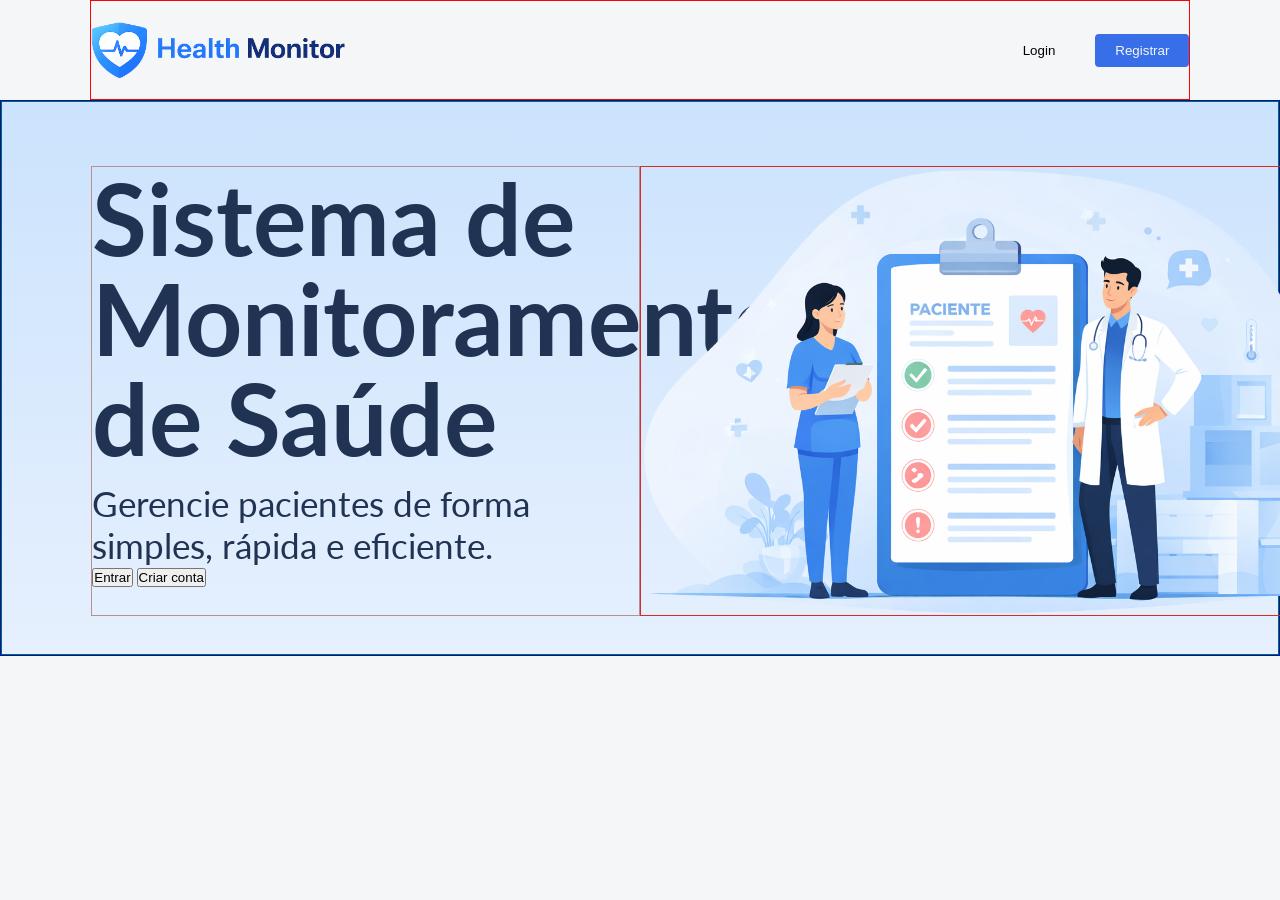
==== index.html @ 3c4b75ec "Iniciando a criação da tela index" ====
<!DOCTYPE html>
<html lang="pt-br">

<head>
    <link rel="preconnect" href="https://fonts.googleapis.com">
    <link rel="preconnect" href="https://fonts.gstatic.com" crossorigin>

    <link rel="stylesheet" href="./static/css/style_index.css">
    <meta charset="UTF-8">
    <meta name="viewport" content="width=device-width, initial-scale=1.0">
    <title>Health Monitor</title>

    <link href="https://fonts.googleapis.com/css2?family=Lato&display=swap" rel="stylesheet">
</head>

<body>
    <nav>
        <img src="./static/assets/HealthMonitor-logo-small.png" alt="logo">
        <div class="btns-nav">
            <button>Login</button>
            <button>Registrar</button>
        </div>
    </nav>
    <main>
        <section class="hero">
            <div id="infos">
                <h1>Sistema de Monitoramento de Saúde</h1>
                <h3>Gerencie pacientes de forma simples, rápida e eficiente.</h3>
                <div id="btns-info">
                    <button>Entrar</button>
                    <button>Criar conta</button>
                </div>
            </div>
            <img src="./static/assets/index-page-main-img.png" alt="">
        </section>
        <section class="cards">

        </section>
        <section class="cta">

        </section>
    </main>
    <footer>

    </footer>
</body>

</html>
---- static/css/style_index.css ----
* {
  margin: 0;
  padding: 0;
  box-sizing: border-box;
}

body{
    background-color: #f4f6f8;
    font-family: Lato , sans-serif;
    width: 100%;
    height: 100vh;
    /* padding: 0px 7%; */
}

nav{
    margin: 0px 7%;
    border: 1px red solid;
    height: 100px;
    display: flex;
    justify-content: space-between;
    align-items: center;
}

nav img{
    max-height: 60%;
}

.btns-nav{
    display: flex;
    gap: 20px;
}

.btns-nav button{
    border: none;
    padding: 9px 20px;
    border-radius: 4px;
    background-color: #f4f6f8;
}

.btns-nav > button + button{
    color: #f4f6f8;
    background-color: #386ee8;
}

main{
    border: 1px solid blue;
    display: flex;
    flex-direction: column;
}

.hero{
    padding-top: 5%;
    padding-bottom: 3%;
    display: flex;
    justify-content: space-between;
    border: 1px solid green;
    background: linear-gradient(to bottom, #cbe3fd, #e6f0fe);;
}

#infos{
    margin-left: 7%;
    border: 1px solid rosybrown;
    max-width: 43%;
}

#infos h1{
    font-size: 100px;
    line-height: 100px;
    color: #213352;
}

#infos h3{
    margin-top: 15px;
    font-size: 35px;
    font-weight: 400;
    color: #213352;
}

.hero img{
    height: 50vh;
    border: 1px solid rgb(218, 41, 41);
}
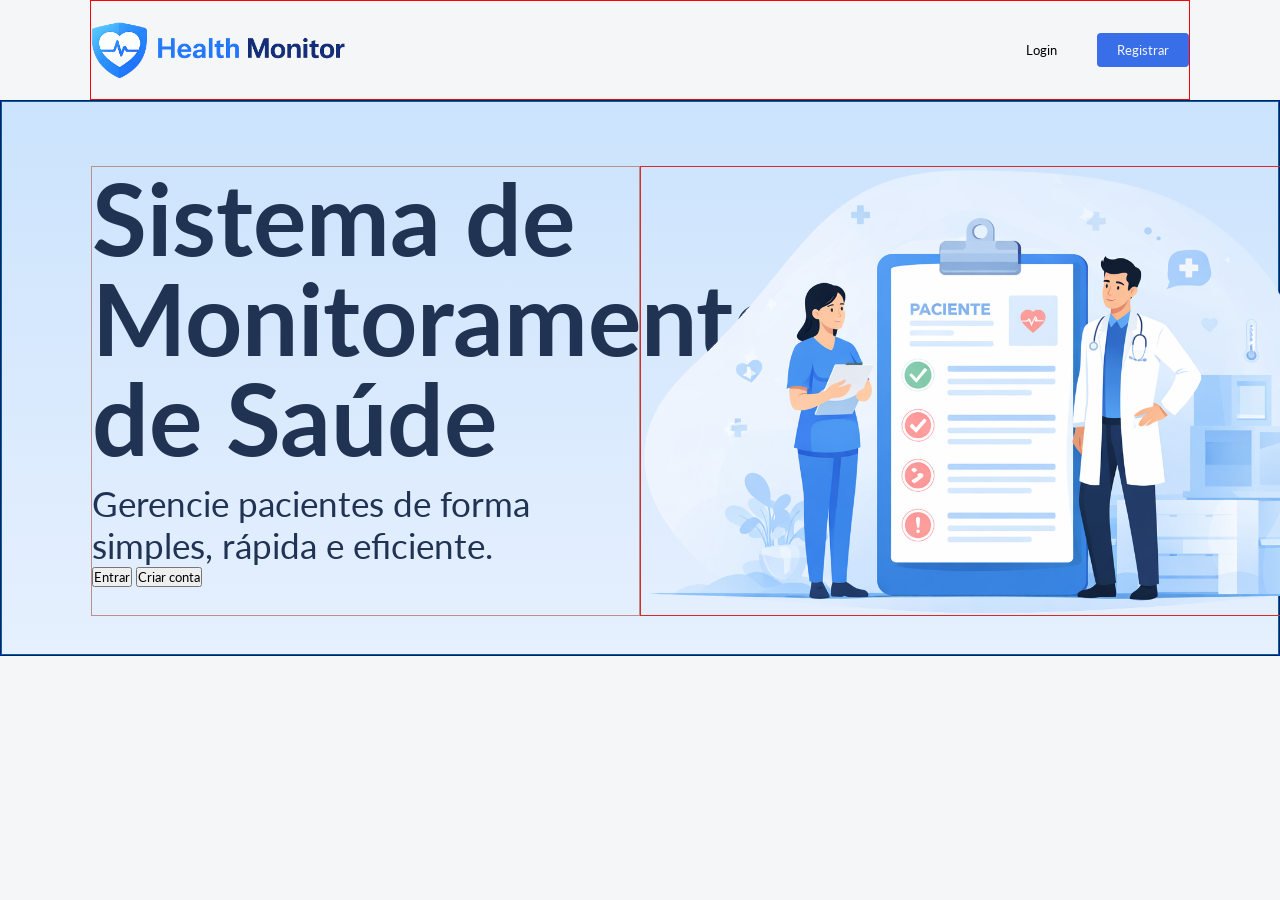
==== commit 52d8f929: "aula dia 25/03 - usando o basico do DOM" ====
--- a/index.html
+++ b/index.html
@@ -4,12 +4,13 @@
 <head>
     <link rel="preconnect" href="https://fonts.googleapis.com">
     <link rel="preconnect" href="https://fonts.gstatic.com" crossorigin>
-
+    
     <link rel="stylesheet" href="./static/css/style_index.css">
     <meta charset="UTF-8">
     <meta name="viewport" content="width=device-width, initial-scale=1.0">
     <title>Health Monitor</title>
-
+    <link rel="icon" type="image/png" href="./static/assets/HealthMonitor-logo-small-cropped.png">
+    
     <link href="https://fonts.googleapis.com/css2?family=Lato&display=swap" rel="stylesheet">
 </head>
 
--- a/static/css/style_index.css
+++ b/static/css/style_index.css
@@ -2,11 +2,11 @@
   margin: 0;
   padding: 0;
   box-sizing: border-box;
+  font-family: "Lato", sans-serif;
 }
 
 body{
     background-color: #f4f6f8;
-    font-family: Lato , sans-serif;
     width: 100%;
     height: 100vh;
     /* padding: 0px 7%; */
